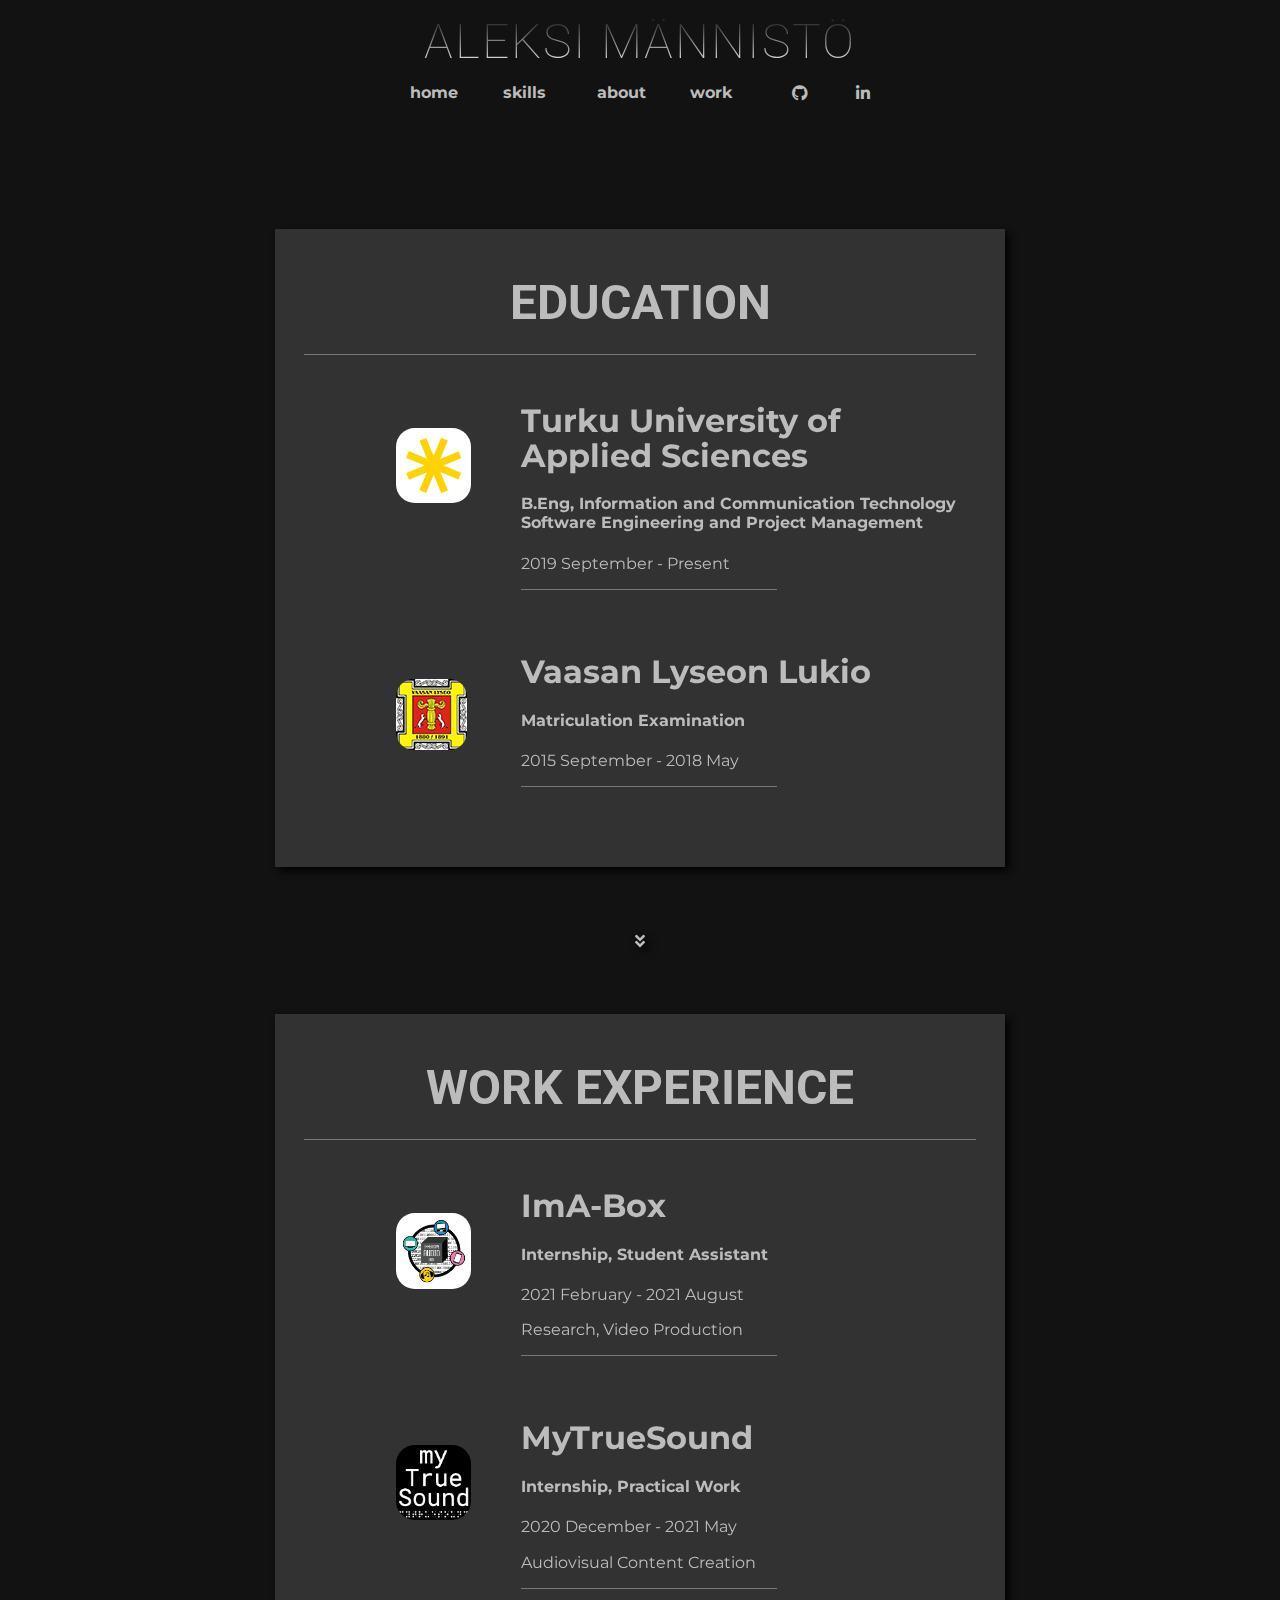
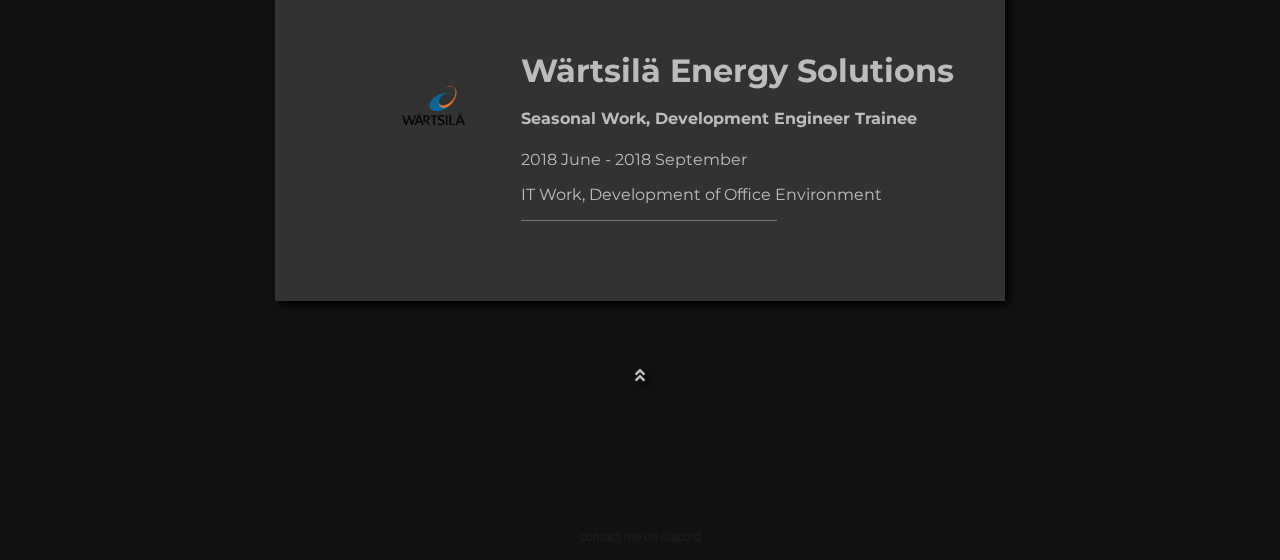
==== cv.html @ 07cb7b83 "Prettier formatting" ====
<!DOCTYPE html>
<html lang="en">
    <head>
        <meta charset="UTF-8" />
        <meta http-equiv="X-UA-Compatible" content="IE=edge" />
        <meta name="viewport" content="width=device-width, initial-scale=1.0" />
        <title>Aleksi Männistö</title>
        <link rel="stylesheet" href="/public/css/style.css" />
        <link
            rel="stylesheet"
            media="all"
            href="https://use.fontawesome.com/releases/v5.4.1/css/all.css"
        />
        <link
            rel="stylesheet"
            href="https://cdnjs.cloudflare.com/ajax/libs/font-awesome/4.7.0/css/font-awesome.min.css"
        />

        <style>
            .sticky {
                position: fixed;
                top: 0;
                width: 100%;
            }
        </style>
    </head>
    <body id="body-container">
        <header id="header">
            <h1>ALEKSI MÄNNISTÖ</h1>
            <nav>
                <div id="nav-block">
                    <ul>
                        <a href="index.html#header">home</a>
                        <a href="index.html#services">skills</a>
                        <a href="index.html#about">about</a>
                        <a href="index.html#work">work</a>
                        <a
                            href="https://github.com/aleksimatias"
                            target="_blank"
                            class="fab fa-github"
                        ></a>
                        <a
                            href="https://www.linkedin.com/in/aleksim%C3%A4nnist%C3%B6/"
                            target="_blank"
                            class="fab fa-linkedin-in"
                        ></a>
                    </ul>
                </div>
            </nav>
        </header>

        <section class="cv">
            <div class="cv-body">
                <div class="cv-edu">
                    <h1>Education</h1>
                    <div class="cv-edu-item">
                        <img src="/public/images/cv/tuas.png" alt="" />
                        <h2>Turku University of Applied Sciences</h2>
                        <h4>
                            B.Eng, Information and Communication Technology
                            <br />
                            Software Engineering and Project Management
                        </h4>
                        <p>2019 September - Present</p>
                    </div>
                    <div class="cv-edu-item">
                        <img src="/public/images/cv/lyseo.jpg" alt="" />
                        <h2>Vaasan Lyseon Lukio</h2>
                        <h4>Matriculation Examination</h4>
                        <p>2015 September - 2018 May</p>
                    </div>
                </div>
                <a class="fas fa-angle-double-down" href="#workexp"></a>
                <div class="cv-work" id="workexp">
                    <h1>Work Experience</h1>
                    <div class="cv-work-item">
                        <img src="/public/images/cv/imabox.png" alt="" />
                        <h2>ImA-Box</h2>
                        <h4>Internship, Student Assistant</h4>
                        <p>2021 February - 2021 August</p>
                        <p>Research, Video Production</p>
                    </div>
                    <div class="cv-work-item">
                        <img src="/public/images/cv/mts.jpg" alt="" />
                        <h2>MyTrueSound</h2>
                        <h4>Internship, Practical Work</h4>
                        <p>2020 December - 2021 May</p>
                        <p>Audiovisual Content Creation</p>
                    </div>
                    <div class="cv-work-item">
                        <img src="/public/images/cv/wrt.webp" alt="" />
                        <h2>Wärtsilä Energy Solutions</h2>
                        <h4>Seasonal Work, Development Engineer Trainee</h4>
                        <p>2018 June - 2018 September</p>
                        <p>IT Work, Development of Office Environment</p>
                    </div>
                </div>
                <a class="fas fa-angle-double-up" href="#header"></a>
            </div>
        </section>

        <footer>
            <a
                href="https://discordapp.com/users/304695492418469891/"
                target="_blank"
                >contact me on discord</a
            >
        </footer>

        <script src="/public/js/sticky.js"></script>
    </body>
</html>
---- public/css/style.css ----
@import url("https://fonts.googleapis.com/css2?family=Roboto:wght@100;300;400;500;700&display=swap");
@import url("https://fonts.googleapis.com/css2?family=Montserrat:wght@400;500;700;800;900&display=swap"); /* Montserrat, sans-serif */

/* Root Properties */
:root {
    --ff-primary: "Roboto", sans-serif;
    --ff-secondary: "Montserrat", sans-serif;

    --fw-light: 100;
    --fw-reg: 400;
    --fw-bold: 700;

    --clr-light: #bcbcbc;
    --clr-dark: #121212;
    --clr-accent: #787586;

    --fs-h1: 3rem;
    --fs-h2: 2rem;
    --fs-h3: 1.25rem;
    --fs-body: 1rem;
}

/* Sticky navbar */
.sticky {
    background-color: var(--clr-accent);
    z-index: 9999;
    padding-top: 1rem;
    padding-bottom: 1rem;
    transition: ease-in 100ms;
}

.sticky-burger {
    background-color: var(--clr-accent);
    z-index: 9999;
    padding-top: 0rem;
    padding-bottom: 0.5rem;
    transition: ease-in 100ms;
}

/* Page Load + Smooth Scroll */
html {
    background-color: var(--clr-dark);
    scroll-behavior: smooth;
}

body {
    animation: fadeIn ease-in 2000ms;
    animation-iteration-count: 1;
    animation-fill-mode: forwards;
    color: var(--clr-light);
    margin: 0;
    font-family: var(--ff-secondary);
    font-size: var(--fs-body);
    line-height: 1;
    text-transform: lowercase;
}

@keyframes fadeIn {
    0% {
        opacity: 0;
    }
    100% {
        opacity: 1;
    }
}

/* General properties */
section {
    padding: 5em 2em;
}
img {
    display: block;
    max-width: 100%;
}

.btn {
    display: inline-block;
    padding: 0.5em 2em;
    background: var(--clr-accent);
    color: var(--clr-dark);
    text-decoration: none;
    font-weight: var(--fw-bold);
    font-size: 0.8rem;
    text-transform: uppercase;
    letter-spacing: 2px;
    cursor: pointer;
    transition: transform 200ms ease-in-out;
}
.btn:hover {
    transform: scale(1.025);
    background-color: #aca7cb;
    transition: transform 100ms ease-in-out;
}

header {
    margin-top: 1rem;
    margin-bottom: 3rem;
    text-align: center;
}
header h1 {
    font-weight: 100;
    background: -webkit-linear-gradient(270deg, #121212, #ffffff);
    -webkit-background-clip: text;
    -webkit-text-fill-color: transparent;
    letter-spacing: 2px;
    text-transform: uppercase;
    margin-bottom: 1rem;
}

nav ul,
nav ul a {
    margin: auto;
    display: flex;
    justify-content: space-between;
    width: 500px;
    text-decoration: none;
    color: #bcbcbc;
    font-family: "Montserrat", sans-serif;
    font-weight: 700;
    transition: all 0.5s ease-out;
}
nav ul a:hover {
    color: #ffffff;
    transition: 0.5s;
}
#nav-pf {
    display: flex;
    margin: auto;
    justify-content: center;
}
#nav-pf a {
    width: auto;
    margin-left: 0;
}

.fa-github,
.fa-linkedin-in,
.fa-discord {
    color: #bcbcbc;
    margin-left: -30px;
}

footer {
    margin-top: auto;
    text-align: center;
    padding: 0 0 1rem 0;
}
footer a {
    text-decoration: none;
    font-family: "Roboto", sans-serif;
    font-size: 12px;
    color: #1f1f1f;
    transition: 0.5s ease-in;
}
footer a:hover {
    color: #bcbcbc;
    transition: 0.5s ease-out;
}

/* Text styling */
h1,
h2,
h3 {
    line-height: 1.1;
    margin: 0;
}
h1 {
    font-size: var(--fs-h1);
    font-family: var(--ff-primary);
}
h2 {
    font-size: var(--fs-h2);
}
h3 {
    font-size: var(--fs-h3);
}

.section__title {
    margin-bottom: 0.25em;
    text-align: center;
    text-transform: uppercase;
}
.section__subtitle--intro {
    font-family: var(--ff-secondary);
}
.section__subtitle {
    margin: 0;
    font-size: var(--fs-h3);
}
.section__subtitle--intro,
.section__subtitle--about {
    margin-bottom: 1em;
    padding: 0.25em;
}

/* Intro */
.intro {
    margin-top: 16rem;
    margin-left: 16rem;
    position: relative;
    text-align: left;
    max-width: 58vw;
    height: 250px;
    background-color: #41337a;
    filter: drop-shadow(4px 4px 4px #000000);
}
.intro-alt {
    margin-top: 16rem;
    margin-left: 16rem;
    position: relative;
    text-align: left;
    width: 48vw;
    height: 250px;
    background-color: #013869;
    filter: drop-shadow(4px 4px 4px #000000);
}
.intro-virpa {
    margin-top: 16rem;
    margin-left: 16rem;
    position: relative;
    text-align: left;
    max-width: 37vw;
    height: 220px;
    background-color: #046343;
    filter: drop-shadow(4px 4px 4px #000000);
}
.intro-kilta {
    margin-top: 16rem;
    margin-bottom: 16rem;
    margin-left: 16rem;
    position: relative;
    text-align: left;
    max-width: 43vw;
    height: 250px;
    background-color: #ffd5a3;
    filter: drop-shadow(4px 4px 4px #000000);
}

.intro__img {
    max-width: 550px;
    max-height: 550px;
    position: relative;
    left: 575px;
    top: -400px;
}
.intro__img--2 {
    max-width: 550px;
    max-height: 550px;
    position: relative;
    left: 850px;
    top: -950px;
}
.intro__img--3 {
    max-width: 750px;
    max-height: 750px;
    position: relative;
    top: -287px;
    left: 575px;
}
.intro__img--4 {
    max-width: 550px;
    max-height: 550px;
    position: relative;
    left: 475px;
    top: -425px;
}
.intro__img--5 {
    max-width: 650px;
    max-height: 650px;
    position: relative;
    left: 550px;
    top: -316px;
}

.section__title--intro {
    font-weight: var(--fw-bold);
    text-align: left;
    color: #f45b69;
}
.section__title--intro--alt {
    font-weight: var(--fw-bold);
    text-align: left;
    color: #ffffff;
}
.section__title--intro--virpa {
    font-weight: var(--fw-bold);
    text-align: left;
    color: #cbdcd7;
}
.section__title--intro--kilta {
    font-weight: var(--fw-bold);
    text-align: left;
    color: #301916;
}

.section__subtitle--intro {
    display: inline-block;
    font-size: var(--fs-body);
    color: var(--clr-light);
    text-transform: none;
    line-height: 1.2;
}
.section__subtitle--intro--alt {
    display: inline-block;
    font-size: var(--fs-body);
    color: var(--clr-light);
    text-transform: none;
    line-height: 1.2;
}
.section__subtitle--intro--kilta {
    display: inline-block;
    font-size: var(--fs-body);
    color: #301916;
    text-transform: none;
    line-height: 1.2;
}

.section__subtitle--intro a {
    text-decoration: none;
    font-weight: var(--fw-bold);
    color: #f45b69;
    transition: all 0.25s ease-out;
}
.section__subtitle--intro a:hover {
    transition: all 0.25s ease-in;
    color: #f78c95;
}
.section__subtitle--intro--alt a {
    text-decoration: none;
    font-weight: var(--fw-bold);
    color: #cbdcd7;
    transition: all 0.25s ease-out;
}
.section__subtitle--intro--alt a:hover {
    transition: all 0.25s ease-in;
    color: #e5eeeb;
}
.section__subtitle--intro--kilta a {
    text-decoration: none;
    font-weight: var(--fw-bold);
    color: #301916;
    transition: all 0.25s ease-out;
}
.section__subtitle--intro--kilta a:hover {
    transition: all 0.25s ease-in;
    color: #5a4c4a;
}

/* Services */
.my-services {
    text-align: center;
}
.services:after {
    content: "";
    display: table;
    clear: both;
}
.service {
    float: left;
    width: 33.33%;
    padding: 0 0 2rem 0;
    transition: all 250ms ease-out;
    text-align: center;
    line-height: 0.5;
}
.service h3 {
    font-size: 1.5rem;
    text-transform: none;
}
.service h3::after {
    content: "";
    display: block;
    width: 2em;
    height: 1px;
    margin: 0.5em auto 1em;
    background: var(--clr-accent);
    opacity: 0.5;
}
.service p:hover {
    transition: all 250ms ease-out;
    color: var(--clr-accent);
}
.section__title--services {
    position: relative;
}
.section__title--services::after,
.section__title--about::after,
.section__title--work::after {
    content: "";
    display: block;
    width: 4em;
    height: 1px;
    margin: 0.5em auto 1em;
    background: var(--clr-accent);
    opacity: 0.5;
}

/* About me */
.about-me {
    max-width: 1000px;
    margin: auto;
}
.btn-container {
    display: flex;
    justify-content: center;
    margin-top: 2rem;
}
.section__subtitle--about {
    text-align: center;
    font-size: var(--fs-body);
    line-height: 1.2;
}
.my-work {
    text-align: center;
    margin-bottom: 4rem;
}
.section__title--work {
    position: relative;
}
.section__title--work::after {
    content: "";
    display: block;
    width: 3em;
    height: 1px;
    margin: 0.5em auto 1em;
    background: var(--clr-accent);
    opacity: 0.5;
}
.section__subtitle--work {
    margin-bottom: 2em;
    font-size: var(--fs-body);
}
.portfolio {
    max-width: 300px;
    margin: 0 auto;
    text-align: center;
    padding-top: 1rem;
}
.portfolio__item,
.portfolio__item a {
    margin: auto;
    font-weight: var(--fw-bold);
    text-transform: none;
    text-decoration: none;
    color: var(--clr-light);
}
.portfolio__item a {
    transition: all 0.5s ease-out;
}
.portfolio__item a:hover {
    color: #ffffff;
    transition: 0.5s ease-in;
}
.portfolio__item a::after {
    content: "";
    display: block;
    width: 2em;
    height: 1px;
    margin: 0.5em auto 1em;
    background: var(--clr-accent);
    opacity: 0.5;
}
.portfolio__item__desc {
    text-align: center;
    max-width: 300px;
    padding-right: 1rem;
    padding-left: 1rem;
    line-height: 1.2;
    font-weight: var(--fw-reg);
    transition: all 250ms ease-in;
}
.portfolio__item__desc:hover {
    transition: all 250ms ease-out;
    color: var(--clr-accent);
}

/* Tooltip area */
.tooltip {
    position: relative;
    display: inline-block;
    border-bottom: 1px dotted black;
    left: 135px;
    top: -24px;
}
.tooltiptext {
    visibility: hidden;
    width: 240px;
    background-color: var(--clr-light);
    color: var(--clr-dark);
    text-align: center;
    border-radius: 6px;
    padding: 5px 0;
    position: absolute;
    z-index: 1;
    bottom: 150%;
    left: 50%;
    margin-left: -120px;
    font-family: var(--ff-secondary);
    font-size: 0.9rem;
}
.tooltip .tooltiptext::before {
    content: "";
    position: absolute;
    top: 100%;
    left: 50%;
    margin-left: -5px;
    border-width: 5px;
    border-style: solid;
    border-color: var(--clr-light) transparent transparent transparent;
}
.tooltip:hover .tooltiptext {
    visibility: visible;
}
.section__subtitle--work {
    margin-bottom: 0.5rem;
}

/* CV */
.cv {
    text-align: center;
    line-height: 1.2;
}
.cv-body {
    text-transform: none;
    filter: drop-shadow(4px 4px 4px #000000);
}
.cv h1 {
    text-transform: uppercase;
}
.cv h1:after {
    content: "";
    display: block;
    width: 14em;
    height: 1px;
    margin: 0.5em auto 1em;
    background: var(--clr-light);
    opacity: 0.5;
}
.cv-edu,
.cv-work {
    margin: 0 auto 8rem;
    background-color: rgb(50, 50, 50);
    width: 60%;
    padding: 3rem 0 1rem;
}
.cv-edu-item,
.cv-work-item {
    margin: 0 auto 4rem;
    width: 60%;
    text-align: left;
    position: relative;
    left: 100px;
}
.cv-edu-item:after,
.cv-work-item:after {
    content: "";
    display: block;
    width: 16em;
    height: 1px;
    margin: 0 0 0em;
    background: var(--clr-light);
    opacity: 0.5;
}
.cv img {
    max-width: 75px;
    position: absolute;
    left: -125px;
    top: 25px;
    border-radius: 25%;
}
.fa-angle-double-down,
.fa-angle-double-up {
    position: relative;
    top: -63px;
    text-decoration: none;
    color: var(--clr-light);
}

/* Burger menu for small breakpoints */
.a-header,
.a-header:before,
.a-header:after {
    -webkit-transition: all 0.3s;
    transition: all 0.3s;
    box-sizing: border-box;
}
.a-header {
    display: none;
    position: relative;
    float: left;
    width: calc(100%);
    margin: 0;
    min-height: 50px;
    overflow: hidden;
}
.a-header ul {
    position: relative;
    width: 100%;
    height: 100%;
    list-style: none;
    margin: auto;
    padding: 0;
}
.a-header ul a {
    position: relative;
    float: left;
    width: 100%;
    height: 0;
    line-height: 50px;
    padding: 0 15px;
    text-decoration: none;
    color: var(--clr-light);
    text-align: center;
}
.a-header ul a:hover,
.a-header ul a:active,
.a-header ul a:focus,
.a-header ul a:visited {
    text-decoration: none;
}

.burger-check {
    display: none;
}
.burger {
    position: relative;
    float: left;
    margin: 25px 0 0 5%;
    width: 60px;
    height: 60px;
    cursor: pointer;
}
.burger:after {
    content: "";
    position: absolute;
    bottom: 7px;
    left: 0px;
    width: 100%;
    text-align: center;
    font-size: 13px;
}

.burger span,
.burger span:before,
.burger span:after {
    position: absolute;
    left: 10px;
    top: 22px;
    width: 40px;
    height: 4px;
    background: var(--clr-light);
    border-radius: 0.2em;
}
.burger span:before,
.burger span:after {
    content: "";
    left: 0;
}
.burger span:before {
    top: -8px;
}
.burger span:after {
    top: 8px;
}

.burger-check:checked + .burger:after {
    content: "";
}
.burger-check:checked + .burger span {
    height: 0;
    width: 0;
}
.burger-check:checked + .burger span:before,
.burger-check:checked + .burger span:after {
    top: 6px;
}
.burger-check:checked + .burger span:before {
    -webkit-transform: rotate(225deg);
    -ms-transform: rotate(225deg);
    transform: rotate(225deg);
}
.burger-check:checked + .burger span:after {
    -webkit-transform: rotate(-225deg);
    -ms-transform: rotate(225deg);
    transform: rotate(-225deg);
}

#main-nav:checked ~ ul a {
    height: 50px;
}

/* Breakpoints */
@media (max-width: 800px) {
    :root {
    }
}

@media (min-width: 900px) {
    .portfolio {
        display: flex;
        max-width: 1000px;
        justify-content: center;
    }
    .services {
        display: flex;
        flex-direction: row;
        max-width: 1000px;
        margin-left: auto;
        margin-right: auto;
    }
    .service + .service {
        margin-left: 2em;
    }
}

@media (max-width: 900px) {
    .section__subtitle--about {
        padding-left: 1em;
        padding-right: 1em;
    }
    .intro {
        display: grid;
    }
    .services,
    .service {
        display: flex;
        flex-direction: column;
        margin: 0 auto 0;
        line-height: 1.6;
    }
    .portfolio__item {
        line-height: 1.6;
        margin-bottom: 2rem;
    }
}

@media (max-width: 600px) {
    #nav-block {
        display: none;
    }
    .a-header {
        display: initial;
    }
}

@media (max-width: 480px) {
}
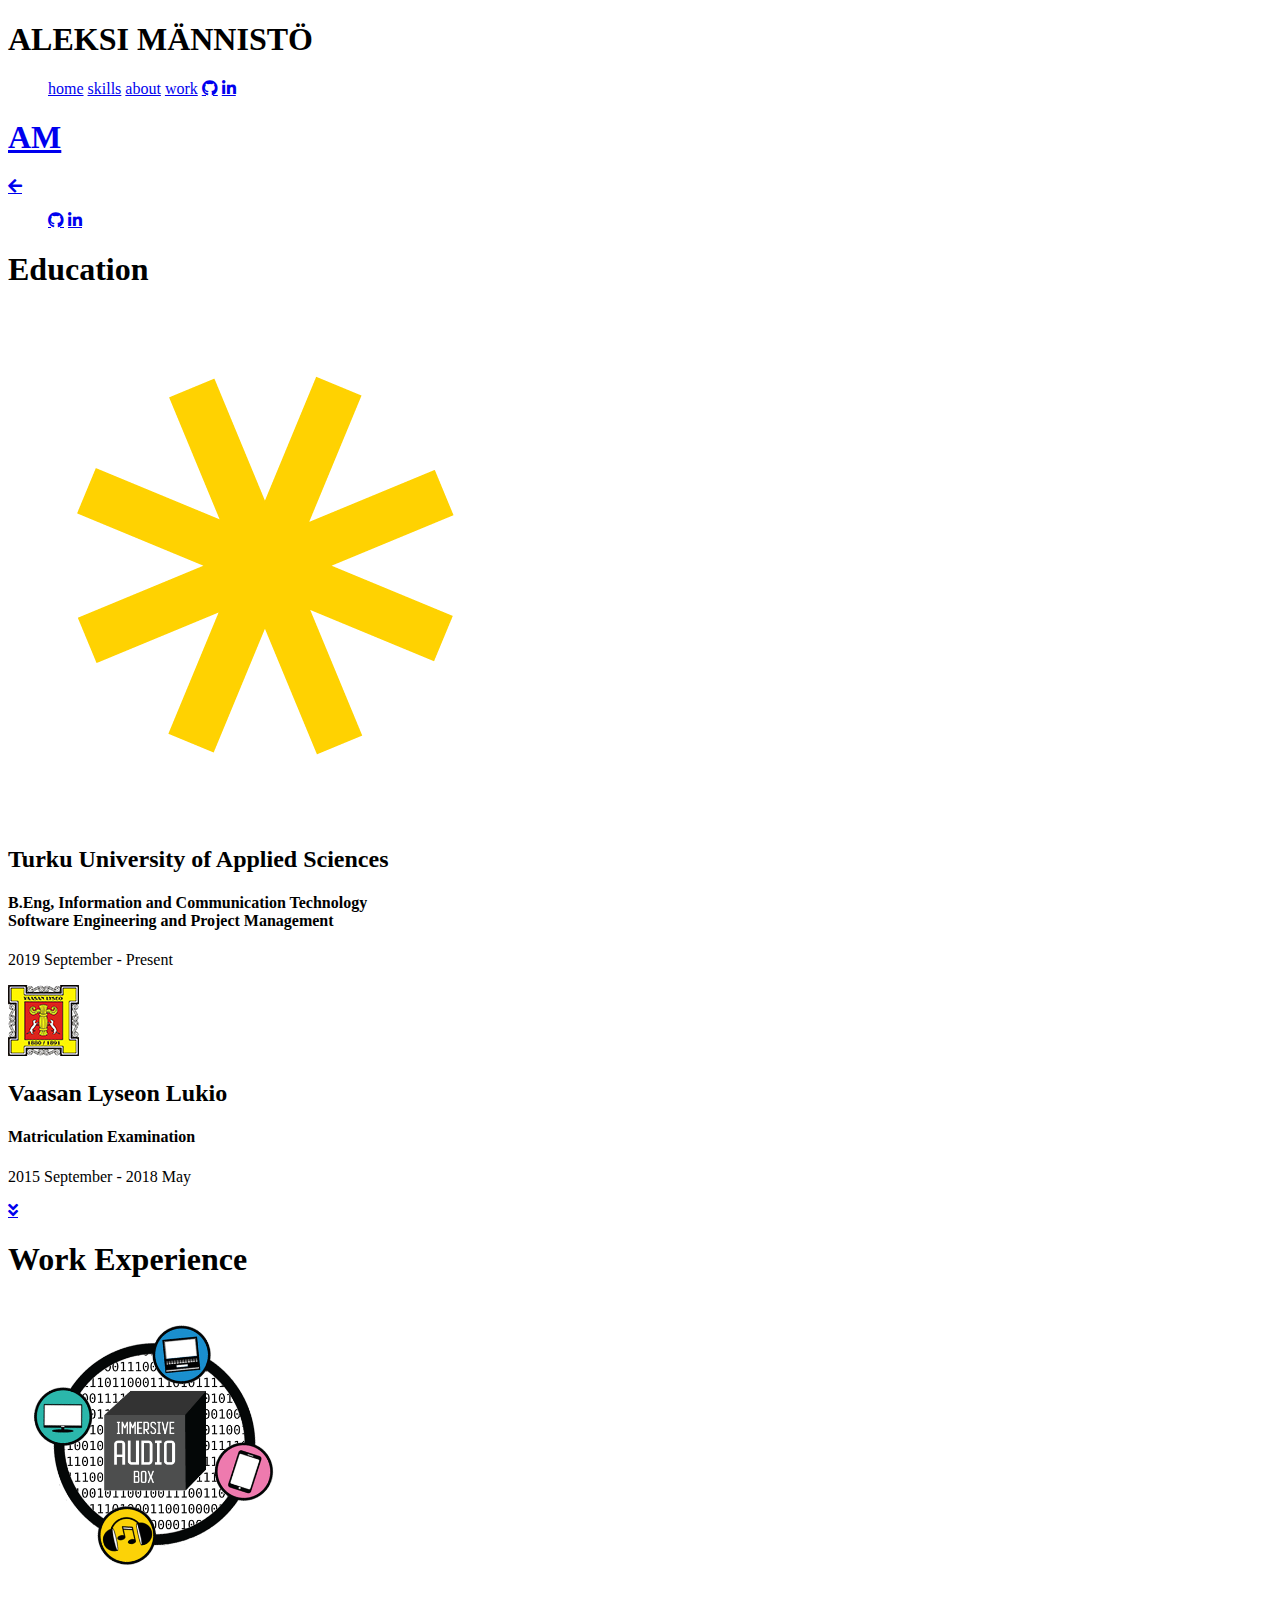
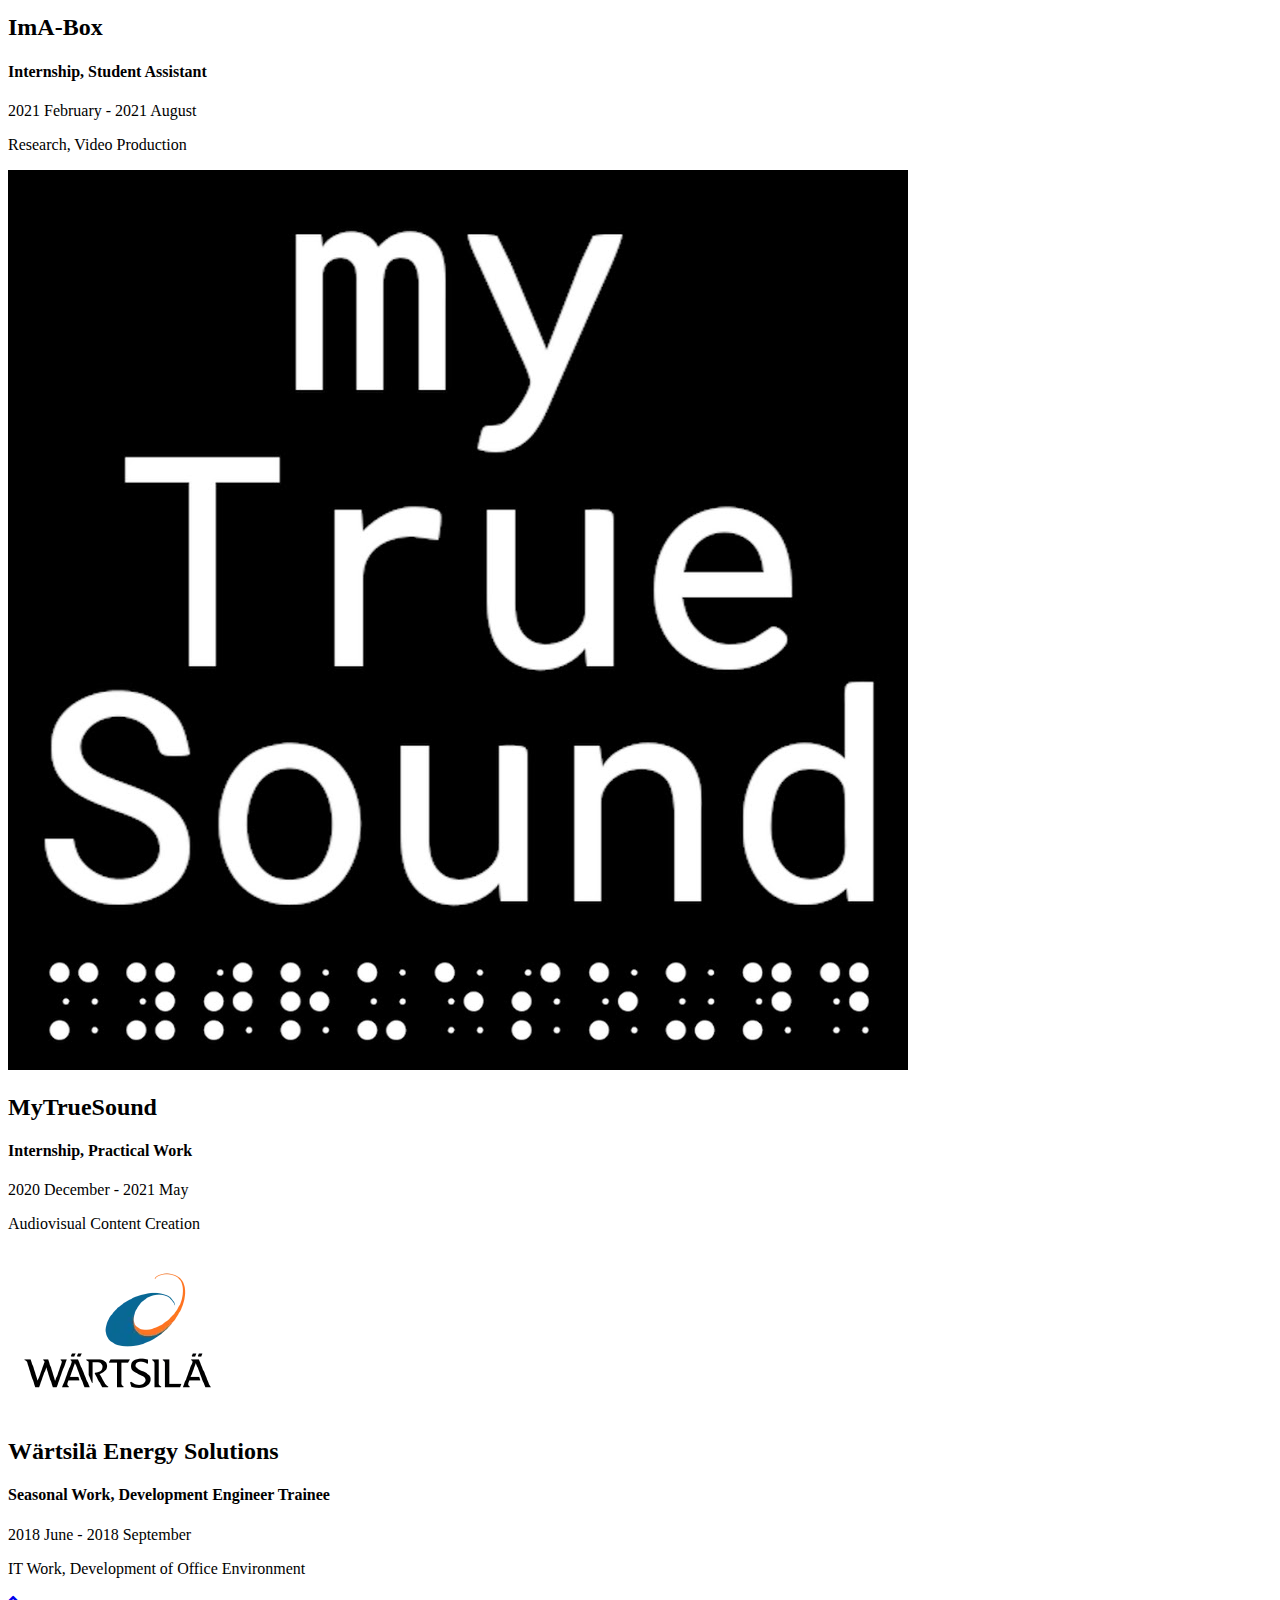
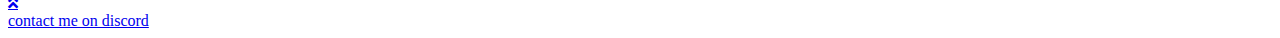
==== commit afe0c886: "Fixed css links for github pages" ====
--- a/cv.html
+++ b/cv.html
@@ -5,7 +5,7 @@
         <meta http-equiv="X-UA-Compatible" content="IE=edge" />
         <meta name="viewport" content="width=device-width, initial-scale=1.0" />
         <title>Aleksi Männistö</title>
-        <link rel="stylesheet" href="/public/css/style.css" />
+        <link rel="stylesheet" href="/portfolio/public/css/style.css" />
         <link
             rel="stylesheet"
             media="all"
@@ -34,6 +34,29 @@
                         <a href="index.html#services">skills</a>
                         <a href="index.html#about">about</a>
                         <a href="index.html#work">work</a>
+                        <a
+                            href="https://github.com/aleksimatias"
+                            target="_blank"
+                            class="fab fa-github"
+                        ></a>
+                        <a
+                            href="https://www.linkedin.com/in/aleksim%C3%A4nnist%C3%B6/"
+                            target="_blank"
+                            class="fab fa-linkedin-in"
+                        ></a>
+                    </ul>
+                </div>
+            </nav>
+        </header>
+
+        <header id="alt-header">
+            <nav>
+                <h1>
+                    <a href="#alt-header">AM</a>
+                </h1>
+                <a href="index.html" class="fas fa-arrow-left"></a>
+                <div id="nav-block">
+                    <ul>
                         <a
                             href="https://github.com/aleksimatias"
                             target="_blank"
@@ -107,6 +130,6 @@
             >
         </footer>
 
-        <script src="/public/js/sticky.js"></script>
+        <script src="/portfolio/public/js/sticky.js"></script>
     </body>
 </html>
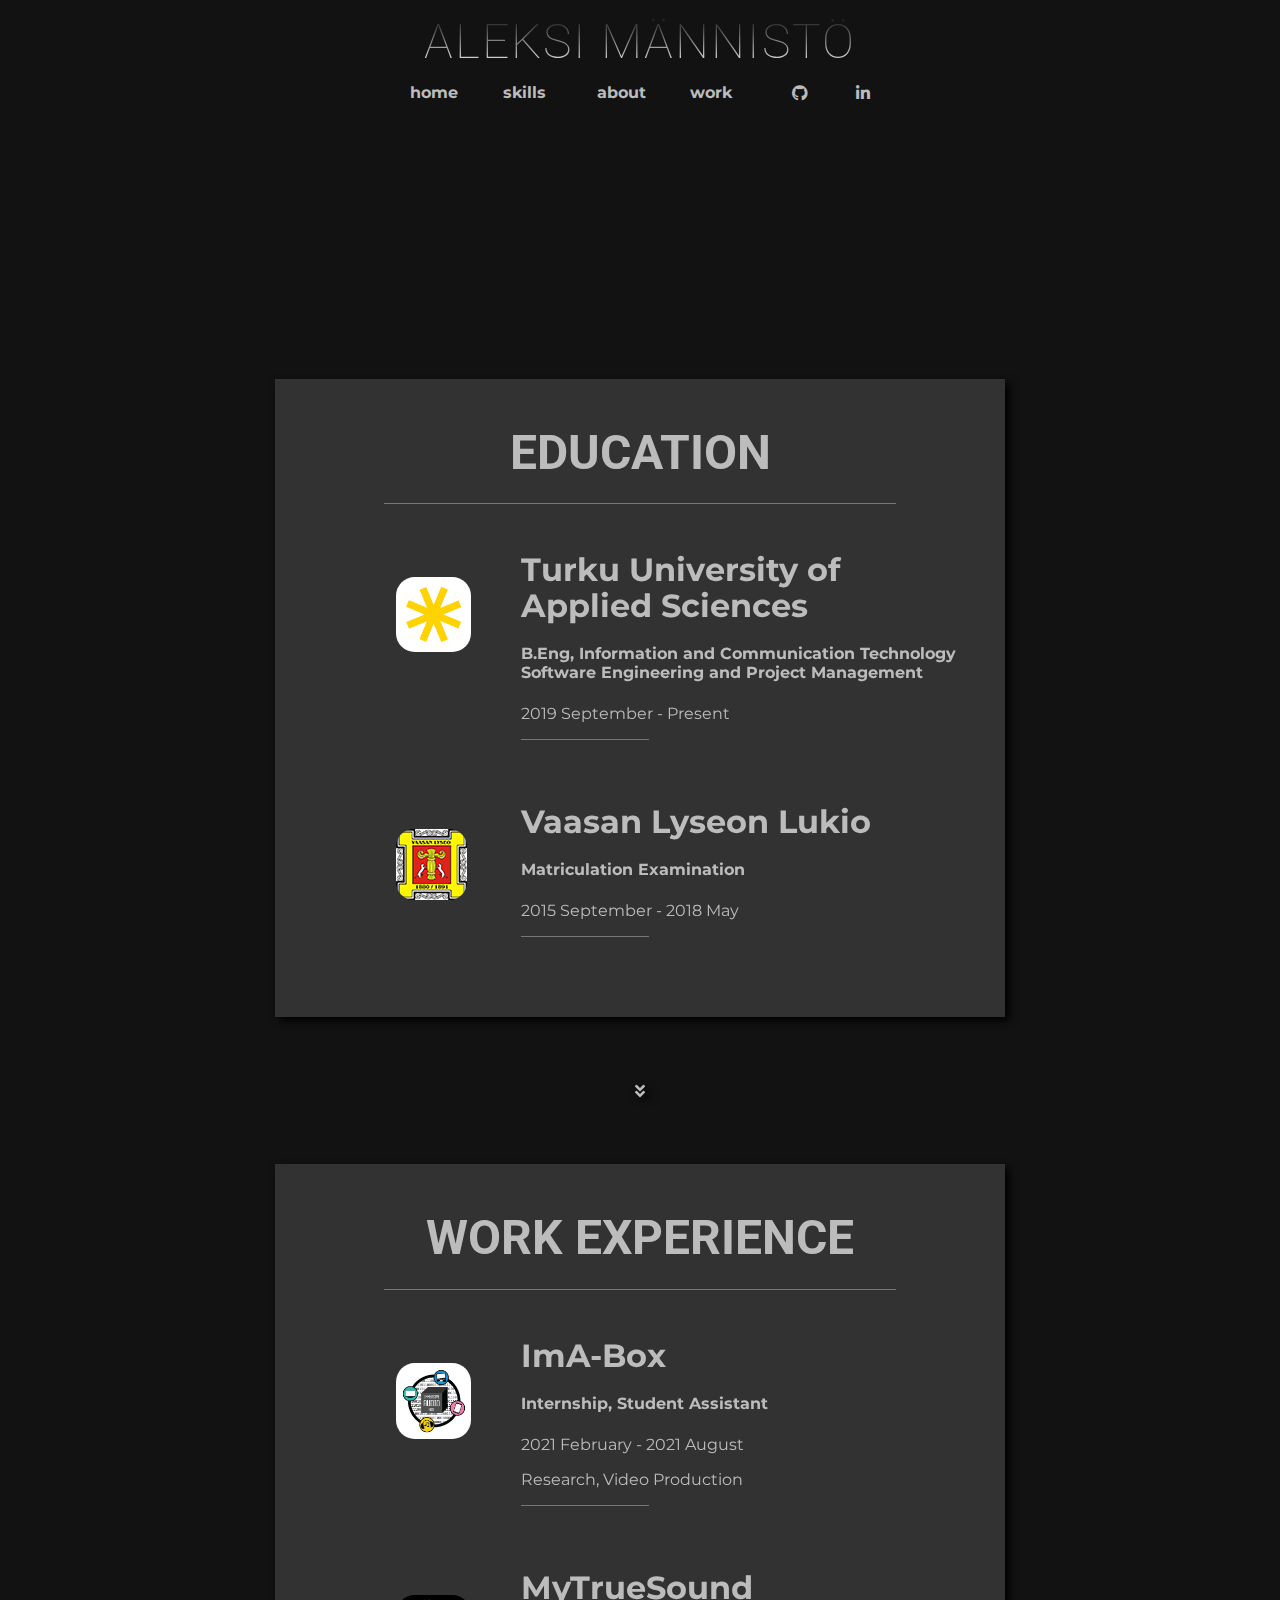
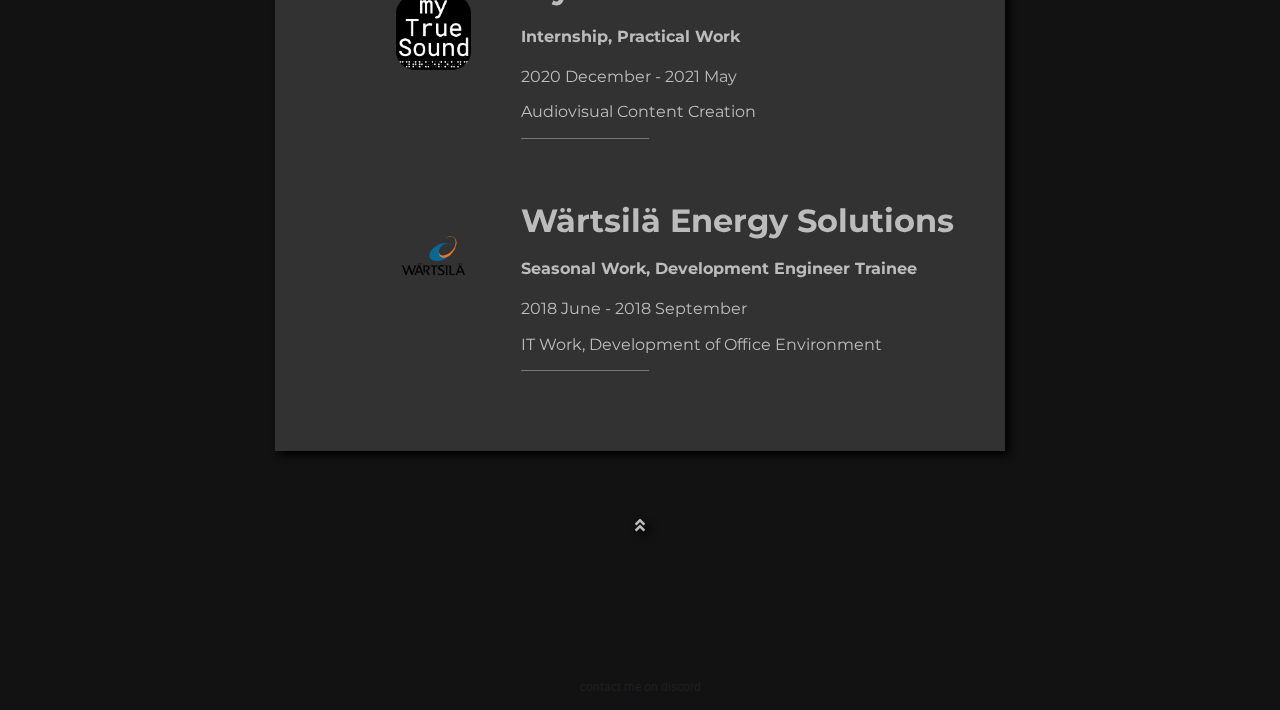
==== commit a94ac2b8: "Fixed all css for gh pages" ====
--- a/cv.html
+++ b/cv.html
@@ -5,7 +5,7 @@
         <meta http-equiv="X-UA-Compatible" content="IE=edge" />
         <meta name="viewport" content="width=device-width, initial-scale=1.0" />
         <title>Aleksi Männistö</title>
-        <link rel="stylesheet" href="/portfolio/public/css/style.css" />
+        <link rel="stylesheet" href="public/css/style.css" type="text/css" />
         <link
             rel="stylesheet"
             media="all"
@@ -130,6 +130,6 @@
             >
         </footer>
 
-        <script src="/portfolio/public/js/sticky.js"></script>
+        <script src="public/js/sticky.js"></script>
     </body>
 </html>
--- a/public/css/style.css
+++ b/public/css/style.css
@@ -0,0 +1,847 @@
+@import url("https://fonts.googleapis.com/css2?family=Roboto:wght@100;300;400;500;700&display=swap");
+@import url("https://fonts.googleapis.com/css2?family=Montserrat:wght@400;500;700;800;900&display=swap"); /* Montserrat, sans-serif */
+
+/* Root Properties */
+:root {
+    --ff-primary: "Roboto", sans-serif;
+    --ff-secondary: "Montserrat", sans-serif;
+
+    --fw-light: 100;
+    --fw-reg: 400;
+    --fw-bold: 700;
+
+    --clr-light: #bcbcbc;
+    --clr-dark: #121212;
+    --clr-accent: #787586;
+
+    --fs-h1: 3rem;
+    --fs-h2: 2rem;
+    --fs-h3: 1.25rem;
+    --fs-body: 1rem;
+}
+
+/* Sticky navbar */
+.sticky {
+    background-color: var(--clr-accent);
+    z-index: 9999;
+    padding-top: 1rem;
+    padding-bottom: 1rem;
+    transition: ease-in 100ms;
+}
+
+.sticky-burger {
+    background-color: var(--clr-accent);
+    z-index: 9999;
+    padding-top: 0rem;
+    padding-bottom: 0.5rem;
+    transition: ease-in 100ms;
+}
+
+/* Page Load + Smooth Scroll */
+html {
+    background-color: var(--clr-dark);
+    scroll-behavior: smooth;
+}
+
+body {
+    animation: fadeIn ease-in 2000ms;
+    animation-iteration-count: 1;
+    animation-fill-mode: forwards;
+    color: var(--clr-light);
+    margin: 0;
+    font-family: var(--ff-secondary);
+    font-size: var(--fs-body);
+    line-height: 1;
+}
+
+@keyframes fadeIn {
+    0% {
+        opacity: 0;
+    }
+    100% {
+        opacity: 1;
+    }
+}
+
+/* General properties */
+section {
+    padding: 5em 2em;
+}
+img {
+    display: block;
+    max-width: 100%;
+}
+
+.btn {
+    display: inline-block;
+    padding: 0.5em 2em;
+    background: var(--clr-accent);
+    color: var(--clr-dark);
+    text-decoration: none;
+    font-weight: var(--fw-bold);
+    font-size: 0.8rem;
+    text-transform: uppercase;
+    letter-spacing: 2px;
+    cursor: pointer;
+    transition: transform 200ms ease-in-out;
+}
+.btn:hover {
+    transform: scale(1.025);
+    background-color: #aca7cb;
+    transition: transform 100ms ease-in-out;
+}
+
+header {
+    margin-top: 1rem;
+    margin-bottom: 3rem;
+    text-align: center;
+}
+header h1 {
+    font-weight: 100;
+    background: -webkit-linear-gradient(270deg, #121212, #ffffff);
+    -webkit-background-clip: text;
+    -webkit-text-fill-color: transparent;
+    letter-spacing: 2px;
+    text-transform: uppercase;
+    margin-bottom: 1rem;
+}
+
+nav ul,
+nav ul a {
+    margin: auto;
+    display: flex;
+    justify-content: space-between;
+    width: 500px;
+    text-decoration: none;
+    color: #bcbcbc;
+    font-family: "Montserrat", sans-serif;
+    font-weight: 700;
+    transition: all 0.5s ease-out;
+}
+nav ul a:hover {
+    color: #ffffff;
+    transition: 0.5s;
+}
+#nav-pf {
+    display: flex;
+    margin: auto;
+    justify-content: center;
+}
+#nav-pf a {
+    width: auto;
+    margin-left: 0;
+}
+
+.fa-github,
+.fa-linkedin-in,
+.fa-discord {
+    color: #bcbcbc;
+    margin-left: -30px;
+}
+
+footer {
+    margin-top: auto;
+    text-align: center;
+    padding: 0 0 1rem 0;
+}
+footer a {
+    text-decoration: none;
+    font-family: "Roboto", sans-serif;
+    font-size: 12px;
+    color: #1f1f1f;
+    transition: 0.5s ease-in;
+}
+footer a:hover {
+    color: #bcbcbc;
+    transition: 0.5s ease-out;
+}
+
+/* Text styling */
+h1,
+h2,
+h3 {
+    line-height: 1.1;
+    margin: 0;
+}
+h1 {
+    font-size: var(--fs-h1);
+    font-family: var(--ff-primary);
+}
+h2 {
+    font-size: var(--fs-h2);
+}
+h3 {
+    font-size: var(--fs-h3);
+}
+
+.section__title {
+    margin-bottom: 0.25em;
+    text-align: center;
+    text-transform: uppercase;
+}
+.section__subtitle--intro {
+    font-family: var(--ff-secondary);
+}
+.section__subtitle {
+    margin: 0;
+    font-size: var(--fs-h3);
+}
+.section__subtitle--intro,
+.section__subtitle--about {
+    margin-bottom: 1em;
+    padding: 0.25em;
+}
+
+/* Intro */
+.intro,
+.intro-alt,
+.intro-virpa,
+.intro-kilta {
+    margin-left: auto;
+    margin-right: auto;
+    position: relative;
+    text-align: left;
+    max-width: 58vw;
+    height: 250px;
+    filter: drop-shadow(4px 4px 4px #000000);
+}
+.intro {
+    margin-top: 8rem;
+    background-color: #41337a;
+}
+.intro-alt {
+    margin-top: 16rem;
+    background-color: #013869;
+}
+.intro-virpa {
+    margin-top: 16rem;
+    background-color: #046343;
+}
+.intro-kilta {
+    margin-top: 16rem;
+    background-color: #ffd5a3;
+}
+
+.intro__img,
+.intro__img--3,
+.intro__img--4,
+.intro__img--5 {
+    position: relative;
+}
+.intro__img,
+.intro__img--4 {
+    max-width: 550px;
+    max-height: 550px;
+}
+.intro__img--3,
+.intro__img--5 {
+    max-width: 750px;
+    max-height: 750px;
+}
+.intro__img {
+    left: 31vw;
+    top: -400px;
+}
+.intro__img--3 {
+    left: 30vw;
+    top: -287px;
+}
+.intro__img--4 {
+    left: 33vw;
+    top: -425px;
+}
+.intro__img--5 {
+    scale: 1.25;
+    left: 36.5vw;
+    top: -260px;
+}
+
+.section__title--intro,
+.section__title--intro--alt,
+.section__title--intro--virpa,
+.section__title--intro--kilta {
+    font-weight: var(--fw-bold);
+    text-align: left;
+}
+.section__title--intro {
+    color: #f45b69;
+}
+.section__title--intro--alt {
+    color: #ffffff;
+}
+.section__title--intro--virpa {
+    color: #cbdcd7;
+}
+.section__title--intro--kilta {
+    color: #301916;
+}
+
+.section__subtitle--intro {
+    display: flex;
+    font-size: var(--fs-body);
+    color: var(--clr-light);
+    text-transform: none;
+    line-height: 1.2;
+}
+.section__subtitle--intro--alt {
+    display: inline-block;
+    font-size: var(--fs-body);
+    color: var(--clr-light);
+    text-transform: none;
+    line-height: 1.2;
+}
+.section__subtitle--intro--kilta {
+    display: block;
+    font-size: var(--fs-body);
+    color: #301916;
+    text-transform: none;
+    line-height: 1.2;
+}
+
+.section__subtitle--intro a {
+    text-decoration: none;
+    font-weight: var(--fw-bold);
+    padding-right: 5px;
+    color: #f45b69;
+    transition: all 0.25s ease-out;
+}
+.section__subtitle--intro a:hover {
+    transition: all 0.25s ease-in;
+    color: #f78c95;
+}
+.section__subtitle--intro--alt a {
+    text-decoration: none;
+    font-weight: var(--fw-bold);
+    color: #cbdcd7;
+    transition: all 0.25s ease-out;
+}
+.section__subtitle--intro--alt a:hover {
+    transition: all 0.25s ease-in;
+    color: #e5eeeb;
+}
+.section__subtitle--intro--kilta a {
+    text-decoration: none;
+    font-weight: var(--fw-bold);
+    color: #301916;
+    transition: all 0.25s ease-out;
+}
+.section__subtitle--intro--kilta a:hover {
+    transition: all 0.25s ease-in;
+    color: #5a4c4a;
+}
+
+/* Services */
+.my-services {
+    text-align: center;
+}
+.services:after {
+    content: "";
+    display: table;
+    clear: both;
+}
+.service {
+    float: left;
+    width: 50%;
+    padding: 0 0 2rem 0;
+    transition: all 250ms ease-out;
+    text-align: center;
+    line-height: 1;
+}
+.service h3 {
+    font-size: 1.5rem;
+    text-transform: none;
+}
+.service h3::after {
+    content: "";
+    display: block;
+    width: 2em;
+    height: 1px;
+    margin: 0.5em auto 1em;
+    background: var(--clr-accent);
+    opacity: 0.5;
+}
+.service p:hover {
+    transition: all 250ms ease-out;
+    color: var(--clr-accent);
+}
+.section__title--services {
+    position: relative;
+}
+.section__title--services::after,
+.section__title--about::after,
+.section__title--work::after {
+    content: "";
+    display: block;
+    width: 4em;
+    height: 1px;
+    margin: 0.5em auto 1em;
+    background: var(--clr-accent);
+    opacity: 0.5;
+}
+
+/* About me */
+.about-me {
+    max-width: 1000px;
+    margin: auto;
+}
+.btn-container {
+    display: flex;
+    justify-content: center;
+    margin-top: 2rem;
+}
+.section__subtitle--about {
+    text-align: center;
+    font-size: var(--fs-body);
+    line-height: 1.2;
+}
+.my-work {
+    text-align: center;
+    margin-bottom: 4rem;
+}
+.section__title--work {
+    position: relative;
+}
+.section__title--work::after {
+    content: "";
+    display: block;
+    width: 3em;
+    height: 1px;
+    margin: 0.5em auto 1em;
+    background: var(--clr-accent);
+    opacity: 0.5;
+}
+.section__subtitle--work {
+    margin-bottom: 2em;
+    font-size: var(--fs-body);
+}
+.portfolio {
+    max-width: 300px;
+    margin: 0 auto;
+    text-align: center;
+    padding-top: 1rem;
+}
+.portfolio__item,
+.portfolio__item a {
+    margin: auto;
+    font-weight: var(--fw-bold);
+    text-transform: none;
+    text-decoration: none;
+    color: var(--clr-light);
+}
+.portfolio__item a {
+    transition: all 0.5s ease-out;
+}
+.portfolio__item a:hover {
+    color: #ffffff;
+    transition: 0.5s ease-in;
+}
+.portfolio__item a::after {
+    content: "";
+    display: block;
+    width: 2em;
+    height: 1px;
+    margin: 0.5em auto 1em;
+    background: var(--clr-accent);
+    opacity: 0.5;
+}
+.portfolio__item__desc {
+    text-align: center;
+    max-width: 300px;
+    padding-right: 1rem;
+    padding-left: 1rem;
+    line-height: 1.2;
+    font-weight: var(--fw-reg);
+    transition: all 250ms ease-in;
+}
+.portfolio__item__desc:hover {
+    transition: all 250ms ease-out;
+    color: var(--clr-accent);
+}
+
+/* Tooltip area */
+.tooltip {
+    position: relative;
+    display: inline-block;
+    border-bottom: 1px dotted black;
+    left: 135px;
+    top: -24px;
+}
+.tooltiptext {
+    visibility: hidden;
+    width: 240px;
+    background-color: var(--clr-light);
+    color: var(--clr-dark);
+    text-align: center;
+    border-radius: 6px;
+    padding: 5px 0;
+    position: absolute;
+    z-index: 1;
+    bottom: 150%;
+    left: 50%;
+    margin-left: -120px;
+    font-family: var(--ff-secondary);
+    font-size: 0.9rem;
+}
+.tooltip .tooltiptext::before {
+    content: "";
+    position: absolute;
+    top: 100%;
+    left: 50%;
+    margin-left: -5px;
+    border-width: 5px;
+    border-style: solid;
+    border-color: var(--clr-light) transparent transparent transparent;
+}
+.tooltip:hover .tooltiptext {
+    visibility: visible;
+}
+.section__subtitle--work {
+    margin-bottom: 0.5rem;
+}
+
+/* CV */
+.cv {
+    text-align: center;
+    line-height: 1.2;
+}
+.cv-body {
+    text-transform: none;
+    filter: drop-shadow(4px 4px 4px #000000);
+}
+.cv h1 {
+    text-transform: uppercase;
+}
+.cv h1:after {
+    content: "";
+    display: block;
+    width: 40vw;
+    height: 1px;
+    margin: 0.5em auto 1em;
+    background: var(--clr-light);
+    opacity: 0.5;
+}
+.cv-edu,
+.cv-work {
+    margin: 0 auto 8rem;
+    background-color: rgb(50, 50, 50);
+    width: 60%;
+    padding: 3rem 0 1rem;
+}
+.cv-edu-item,
+.cv-work-item {
+    margin: 0 auto 4rem;
+    width: 60%;
+    text-align: left;
+    position: relative;
+    left: 100px;
+}
+.cv-edu-item:after,
+.cv-work-item:after {
+    content: "";
+    display: block;
+    width: 10vw;
+    height: 1px;
+    margin: 0 0 0em;
+    background: var(--clr-light);
+    opacity: 0.5;
+}
+.cv img {
+    max-width: 75px;
+    position: absolute;
+    left: -125px;
+    top: 25px;
+    border-radius: 25%;
+}
+
+.fa-angle-double-down,
+.fa-angle-double-up {
+    position: relative;
+    top: -63px;
+    text-decoration: none;
+    color: var(--clr-light);
+}
+#main-nav:checked ~ ul a {
+    height: 50px;
+}
+#alt-header,
+.fa-arrow-left {
+    visibility: hidden;
+}
+
+/* Scaling pofo page based on viewport width */
+@media (max-width: 1820px) {
+    .intro__img,
+    .intro__img--3,
+    .intro__img--4 {
+        scale: 0.9;
+    }
+    .intro__img--5 {
+        scale: 1.1;
+    }
+}
+@media (max-width: 1720px) {
+    .intro__img,
+    .intro__img--3,
+    .intro__img--4 {
+        scale: 0.8;
+    }
+    .intro__img--5 {
+        scale: 1;
+    }
+}
+@media (max-width: 1620px) {
+    .intro__img,
+    .intro__img--3,
+    .intro__img--4 {
+        scale: 0.7;
+    }
+    .intro__img--5 {
+        scale: 0.9;
+    }
+}
+@media (max-width: 1570px) {
+    .intro__img,
+    .intro__img--3,
+    .intro__img--4,
+    .intro__img--5 {
+        display: none;
+    }
+    .intro-virpa {
+        margin-bottom: 16rem;
+    }
+}
+@media (max-width: 1230px) {
+    .intro,
+    .intro-alt,
+    .intro-kilta,
+    .intro-virpa {
+        height: 300px;
+    }
+}
+@media (max-width: 1150px) {
+    .intro,
+    .intro-alt,
+    .intro-kilta,
+    .intro-virpa {
+        height: 350px;
+    }
+}
+@media (max-width: 1050px) {
+    .intro,
+    .intro-alt,
+    .intro-kilta,
+    .intro-virpa {
+        height: 400px;
+    }
+}
+@media (max-width: 800px) {
+    .intro-virpa {
+        height: 500px;
+    }
+    .intro-virpa h1 {
+        font-size: 2.25rem;
+    }
+}
+
+/* General breakpoints */
+@media (min-width: 900px) {
+    .portfolio {
+        display: flex;
+        max-width: 1000px;
+        justify-content: center;
+    }
+    .services {
+        display: flex;
+        flex-direction: row;
+        max-width: 1000px;
+        margin-left: auto;
+        margin-right: auto;
+    }
+    .service + .service {
+        margin-left: 2em;
+    }
+}
+
+@media (max-width: 900px) {
+    .section__subtitle--about {
+        padding-left: 1em;
+        padding-right: 1em;
+    }
+    .intro {
+        display: grid;
+    }
+    .services,
+    .service {
+        display: flex;
+        flex-direction: column;
+        margin: 0 auto 0;
+        line-height: 1.6;
+    }
+    .portfolio__item {
+        line-height: 1.6;
+        margin-bottom: 2rem;
+    }
+    .cv-body h2,
+    .cv-body h4,
+    .cv-body p {
+        margin-left: -8vw;
+        padding-right: 7vw;
+    }
+    .cv-body {
+        line-height: 1.3;
+    }
+    .cv-body h2 {
+        font-size: 16px;
+    }
+    .cv-body h4 {
+        font-size: 14px;
+    }
+    .cv-body p {
+        font-size: 12px;
+    }
+    .cv h1 {
+        font-size: 2rem;
+    }
+    .cv img {
+        max-width: 50px;
+        position: absolute;
+        left: -150px;
+    }
+    .cv-edu-item:after,
+    .cv-work-item:after {
+        margin-top: 0;
+        margin-right: 0;
+        margin-bottom: 0;
+        margin-left: -8vw;
+    }
+}
+
+@media (max-width: 600px) {
+    #nav-block {
+        display: none;
+    }
+    #header {
+        display: none;
+    }
+    #alt-header {
+        visibility: visible;
+        padding-left: 1rem;
+        margin-top: 1rem;
+        margin-bottom: 1rem;
+        text-align: center;
+    }
+    #alt-header a {
+        text-decoration: none;
+    }
+    .tooltip {
+        display: none;
+    }
+    .section__subtitle,
+    .portfolio__item__desc {
+        line-height: 1.6;
+    }
+    #alt-header #nav-block {
+        display: initial;
+    }
+    nav ul {
+        width: 100px;
+        margin: auto;
+        padding-right: 15px;
+    }
+    .section__subtitle--work {
+        margin-bottom: 1.5rem;
+    }
+    .section__subtitle--intro {
+        display: inline-block;
+    }
+    .section__subtitle--intro a {
+        padding-right: 0px;
+    }
+    .fa-arrow-left {
+        display: initial;
+        position: relative;
+        top: 1.1rem;
+        left: -10rem;
+        text-decoration: none;
+        color: var(--clr-light);
+    }
+    .intro,
+    .intro-alt,
+    .intro-virpa,
+    .intro-kilta {
+        margin: 8rem auto 0;
+        position: relative;
+        text-align: left;
+        max-width: 70vw;
+        height: 400px;
+        background-color: #41337a;
+        filter: drop-shadow(4px 4px 4px #000000);
+        align-content: center;
+    }
+    .intro {
+        background-color: #41337a;
+        height: 500px;
+    }
+    .intro-alt {
+        background-color: #013869;
+        width: 70vw;
+        height: 450px;
+    }
+    .intro-virpa {
+        background-color: #046343;
+        align-content: center;
+        margin-bottom: 8rem;
+        height: 625px;
+    }
+    .intro-virpa h1 {
+        font-size: 2rem;
+    }
+    .intro-kilta {
+        background-color: #ffd5a3;
+        height: 350px;
+    }
+    .intro__img,
+    .intro__img--2,
+    .intro__img--3,
+    .intro__img--4,
+    .intro__img--5 {
+        display: none;
+    }
+    .cv-body {
+        line-height: 1.4;
+        margin-left: auto;
+        margin-right: auto;
+        width: 90vw;
+    }
+    .cv-body h2,
+    .cv-body h4,
+    .cv-body p {
+        margin-left: -125px;
+        padding-right: 12vw;
+    }
+    .cv-body h2 {
+        font-size: 14px;
+    }
+    .cv-body h4 {
+        font-size: 12px;
+    }
+    .cv-body p {
+        font-size: 10px;
+    }
+    .cv h1 {
+        font-size: 2rem;
+    }
+    .cv img {
+        display: none;
+    }
+    .cv-edu-item:after,
+    .cv-work-item:after {
+        margin-top: 0;
+        margin-right: 0;
+        margin-bottom: 0;
+        margin-left: -125px;
+    }
+}
+
+@media (max-width: 480px) {
+}
